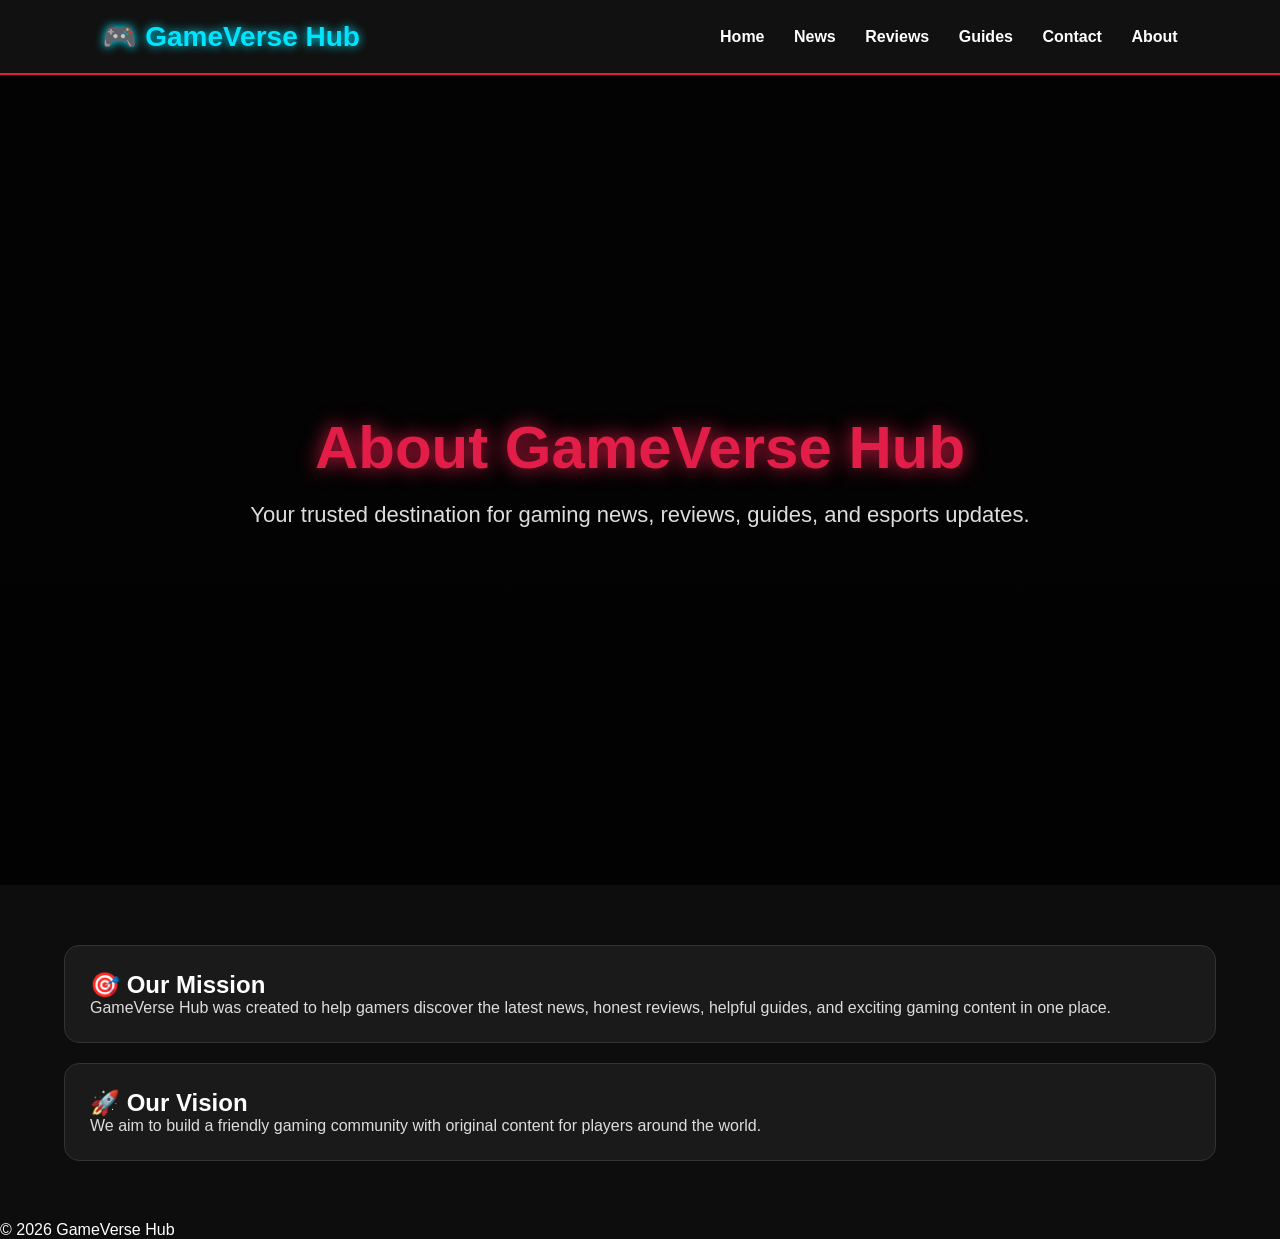
==== about.html @ 82fa5460 "Create about.html" ====
<!DOCTYPE html>
<html lang="en">
<head>
<meta charset="UTF-8">
<meta name="viewport" content="width=device-width, initial-scale=1.0">
<title>About | GameVerse Hub</title>
<link rel="stylesheet" href="css/style.css">
</head>

<body>

<header>
<div class="logo">🎮 GameVerse Hub</div>

<nav>
<a href="index.html">Home</a>
<a href="news.html">News</a>
<a href="reviews.html">Reviews</a>
<a href="guides.html">Guides</a>
<a href="contact.html">Contact</a>
<a href="about.html">About</a>
</nav>
</header>

<section class="hero">
<h1>About GameVerse Hub</h1>
<p>Your trusted destination for gaming news, reviews, guides, and esports updates.</p>
</section>

<section class="games">

<div class="card">
<h2>🎯 Our Mission</h2>
<p>GameVerse Hub was created to help gamers discover the latest news, honest reviews, helpful guides, and exciting gaming content in one place.</p>
</div>

<div class="card">
<h2>🚀 Our Vision</h2>
<p>We aim to build a friendly gaming community with original content for players around the world.</p>
</div>

</section>

<footer>
© 2026 GameVerse Hub
</footer>

<script src="js/script.js"></script>

</body>
</html>
---- css/style.css ----
*{
    margin:0;
    padding:0;
    box-sizing:border-box;
    font-family:Arial, Helvetica, sans-serif;
}

body{
    background:#0D0D0D;
    color:#ffffff;
}

header{
    display:flex;
    justify-content:space-between;
    align-items:center;
    padding:20px 8%;
    background:#111111;
    border-bottom:2px solid #E11D48;
    position:sticky;
    top:0;
}

.logo{
    font-size:28px;
    font-weight:bold;
    color:#00E5FF;
    text-shadow:0 0 10px #00E5FF;
}

nav a{
    color:white;
    text-decoration:none;
    margin-left:25px;
    transition:.3s;
    font-weight:bold;
}

nav a:hover{
    color:#00E5FF;
}

.hero{
    min-height:90vh;
    display:flex;
    flex-direction:column;
    justify-content:center;
    align-items:center;
    text-align:center;
    padding:20px;
    background:
    linear-gradient(rgba(0,0,0,.75),rgba(0,0,0,.85)),
    url("https://images.unsplash.com/photo-1542751110-97427bbecf20?w=1600") center/cover no-repeat;
}

.hero h1{
    font-size:60px;
    color:#E11D48;
    text-shadow:0 0 20px #E11D48;
}

.hero p{
    margin:20px 0;
    font-size:22px;
    color:#ddd;
}

.button{
    background:#E11D48;
    color:white;
    text-decoration:none;
    padding:15px 35px;
    border-radius:40px;
    font-weight:bold;
    transition:.3s;
    box-shadow:0 0 20px #E11D48;
}

.button:hover{
    background:#00E5FF;
    color:black;
    box-shadow:0 0 25px #00E5FF;
}

.games{
    width:90%;
    margin:60px auto;
}

.games-grid{
    display:grid;
    grid-template-columns:repeat(auto-fit,minmax(250px,1fr));
    gap:20px;
}

.card{
    background:#1A1A1A;
    border:1px solid #333;
    border-radius:15px;
    padding:25px;
    margin:20px 0;
    transition:0.3s;
}

.card:hover{
    transform:scale(1.03);
    border-color:#E11D48;
    box-shadow:0 0 20px #E11D48;
}

.card h3{
    color:#00E5FF;
    margin-bottom:10px;
}

.card p{
    color:#DDDDDD;
}

footerer{
    tt-align:cecenter;
    padding:30px;
    background:#111111;
    border-top:2px solid #E11D48;
    margin-top:50px;
}.search{
width:320px;
max-width:90%;
padding:14px;
border:none;
border-radius:30px;
font-size:16px;
outline:none;
background:#1A1A1A;
color:white;
border:2px solid #00E5FF;
}

.search:focus{
box-shadow:0 0 15px #00E5FF;
}
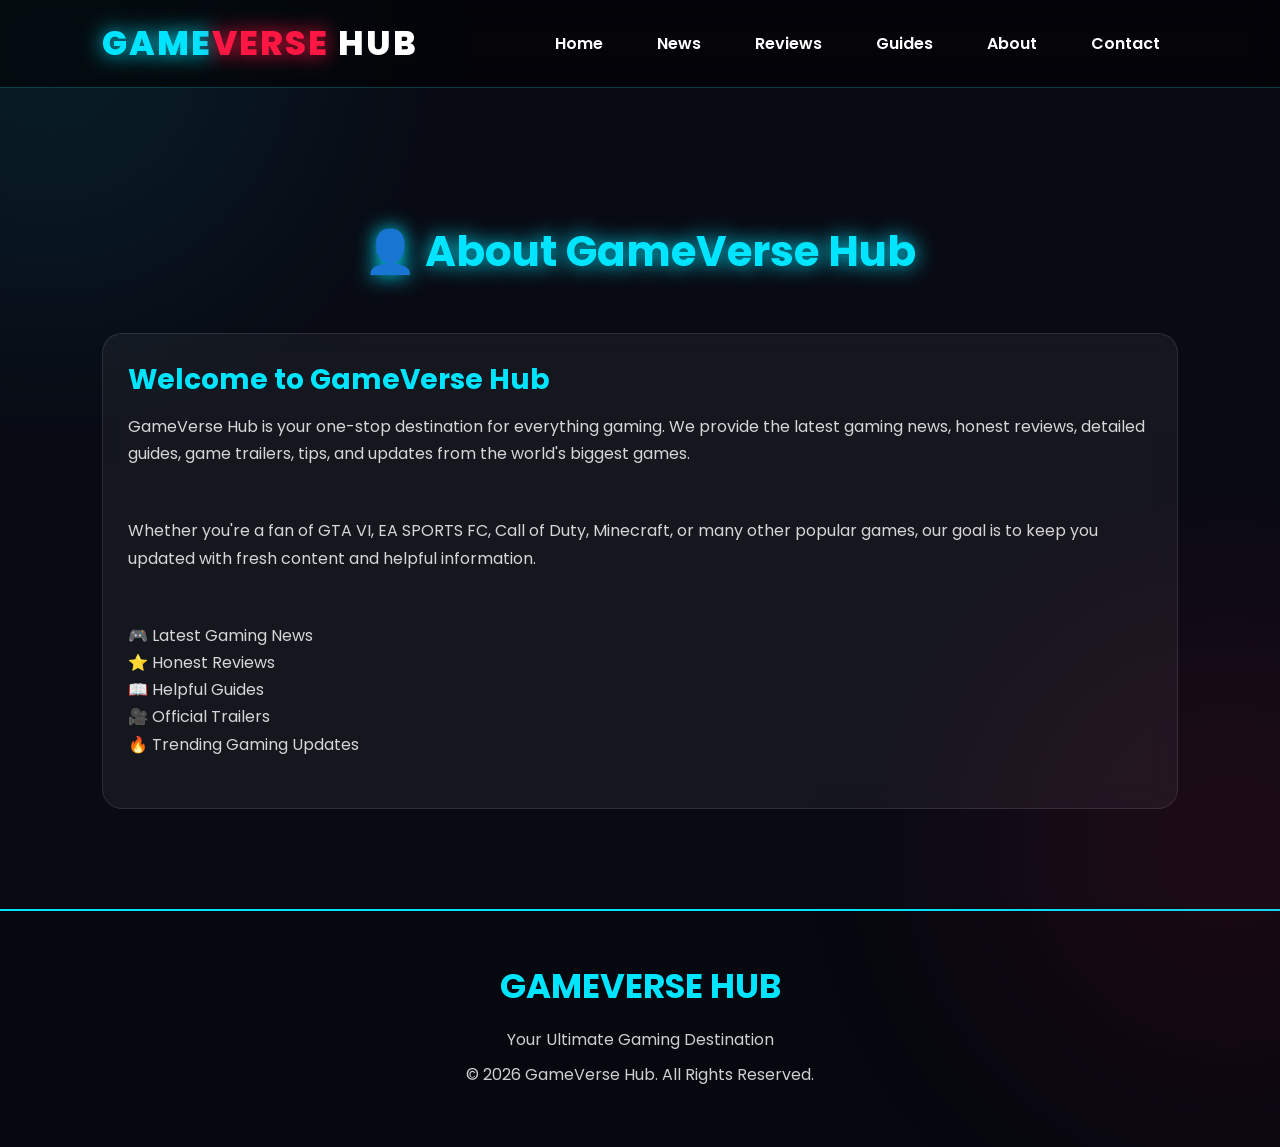
==== commit 38df0055: "Create about.html" ====
--- a/about.html
+++ b/about.html
@@ -1,48 +1,84 @@
 <!DOCTYPE html>
 <html lang="en">
+
 <head>
+
 <meta charset="UTF-8">
 <meta name="viewport" content="width=device-width, initial-scale=1.0">
+
 <title>About | GameVerse Hub</title>
+
 <link rel="stylesheet" href="css/style.css">
+
 </head>
 
 <body>
 
 <header>
-<div class="logo">🎮 GameVerse Hub</div>
+
+<div class="logo">
+<span class="blue">GAME</span><span class="red">VERSE</span> HUB
+</div>
 
 <nav>
 <a href="index.html">Home</a>
 <a href="news.html">News</a>
 <a href="reviews.html">Reviews</a>
 <a href="guides.html">Guides</a>
+<a href="about.html">About</a>
 <a href="contact.html">Contact</a>
-<a href="about.html">About</a>
 </nav>
+
 </header>
 
-<section class="hero">
-<h1>About GameVerse Hub</h1>
-<p>Your trusted destination for gaming news, reviews, guides, and esports updates.</p>
-</section>
+<section class="games" style="margin-top:120px;">
 
-<section class="games">
+<h2>👤 About GameVerse Hub</h2>
 
 <div class="card">
-<h2>🎯 Our Mission</h2>
-<p>GameVerse Hub was created to help gamers discover the latest news, honest reviews, helpful guides, and exciting gaming content in one place.</p>
+
+<div class="content">
+
+<h3>Welcome to GameVerse Hub</h3>
+
+<p>
+GameVerse Hub is your one-stop destination for everything gaming.
+We provide the latest gaming news, honest reviews, detailed guides,
+game trailers, tips, and updates from the world's biggest games.
+</p>
+
+<br>
+
+<p>
+Whether you're a fan of GTA VI, EA SPORTS FC, Call of Duty,
+Minecraft, or many other popular games, our goal is to keep you
+updated with fresh content and helpful information.
+</p>
+
+<br>
+
+<p>
+🎮 Latest Gaming News<br>
+⭐ Honest Reviews<br>
+📖 Helpful Guides<br>
+🎥 Official Trailers<br>
+🔥 Trending Gaming Updates
+</p>
+
 </div>
 
-<div class="card">
-<h2>🚀 Our Vision</h2>
-<p>We aim to build a friendly gaming community with original content for players around the world.</p>
 </div>
 
 </section>
 
 <footer>
-© 2026 GameVerse Hub
+
+<h2>GAMEVERSE HUB</h2>
+
+<p>Your Ultimate Gaming Destination</p>
+
+<p>© 2026 GameVerse Hub. All Rights Reserved.</p>
+
 </footer>
 
 <script src="js/script.js"></script>
--- a/css/style.css
+++ b/css/style.css
@@ -1,141 +1,474 @@
+/* ===================================
+   GAMEVERSE HUB V2
+   FUTURISTIC GAMING CSS
+=================================== */
+
+@import url('https://fonts.googleapis.com/css2?family=Poppins:wght@300;400;500;600;700;800&display=swap');
+
 *{
-    margin:0;
-    padding:0;
-    box-sizing:border-box;
-    font-family:Arial, Helvetica, sans-serif;
+margin:0;
+padding:0;
+box-sizing:border-box;
+font-family:'Poppins',sans-serif;
+scroll-behavior:smooth;
 }
 
 body{
-    background:#0D0D0D;
-    color:#ffffff;
-}
+background:#090b14;
+color:#fff;
+overflow-x:hidden;
+}
+
+a{
+text-decoration:none;
+color:white;
+}
+
+img{
+max-width:100%;
+display:block;
+}
+
+/* ===========================
+HEADER
+=========================== */
 
 header{
-    display:flex;
-    justify-content:space-between;
-    align-items:center;
-    padding:20px 8%;
-    background:#111111;
-    border-bottom:2px solid #E11D48;
-    position:sticky;
-    top:0;
+position:fixed;
+top:0;
+left:0;
+width:100%;
+padding:18px 8%;
+display:flex;
+justify-content:space-between;
+align-items:center;
+background:rgba(0,0,0,.55);
+backdrop-filter:blur(15px);
+z-index:1000;
+border-bottom:1px solid rgba(0,229,255,.25);
+}
+
+.logo{
+font-size:34px;
+font-weight:800;
+letter-spacing:2px;
+}
+
+.blue{
+color:#00e5ff;
+text-shadow:0 0 20px #00e5ff;
+}
+
+.red{
+color:#ff1744;
+text-shadow:0 0 20px #ff1744;
+}
+
+nav{
+display:flex;
+gap:18px;
+}
+
+nav a{
+padding:10px 18px;
+border-radius:30px;
+transition:.35s;
+font-weight:600;
+}
+
+nav a:hover{
+background:#00e5ff;
+color:#111;
+box-shadow:0 0 18px #00e5ff;
+}
+
+/* ===========================
+HERO
+=========================== */
+
+.hero{
+position:relative;
+height:100vh;
+display:flex;
+justify-content:center;
+align-items:center;
+text-align:center;
+padding:20px;
+background:url("../images/gta6.jpg") center/cover no-repeat;
+}
+
+.hero::before{
+content:"";
+position:absolute;
+inset:0;
+background:rgba(0,0,0,.65);
+}
+
+.hero-content{
+position:relative;
+z-index:2;
+max-width:900px;
+}
+
+.hero h1{
+font-size:72px;
+font-weight:800;
+margin-bottom:15px;
+text-shadow:0 0 25px #00e5ff;
+}
+
+.hero p{
+font-size:24px;
+color:#ddd;
+margin-bottom:30px;
+}
+
+.search{
+width:420px;
+max-width:100%;
+padding:15px 20px;
+border-radius:40px;
+border:none;
+outline:none;
+font-size:17px;
+margin-bottom:25px;
+background:#fff;
+color:#111;
+}
+
+.button{
+display:inline-block;
+padding:15px 40px;
+background:#ff1744;
+border-radius:40px;
+font-weight:700;
+transition:.35s;
+}
+
+.button:hover{
+background:#00e5ff;
+color:#111;
+transform:translateY(-3px);
+box-shadow:0 0 25px #00e5ff;
+  }
+/* ===========================
+FEATURED GAMES
+=========================== */
+
+.games{
+padding:100px 8%;
+}
+
+.games h2{
+text-align:center;
+font-size:42px;
+margin-bottom:50px;
+color:#00e5ff;
+text-shadow:0 0 20px #00e5ff;
+}
+
+.games-grid{
+display:grid;
+grid-template-columns:repeat(auto-fit,minmax(300px,1fr));
+gap:30px;
+}
+
+.card{
+background:rgba(255,255,255,.05);
+backdrop-filter:blur(12px);
+border:1px solid rgba(255,255,255,.1);
+border-radius:20px;
+overflow:hidden;
+transition:.4s;
+}
+
+.card:hover{
+transform:translateY(-12px);
+box-shadow:0 0 30px rgba(0,229,255,.35);
+border-color:#00e5ff;
+}
+
+.card img{
+width:100%;
+height:220px;
+object-fit:cover;
+}
+
+.card .content{
+padding:25px;
+}
+
+.card h3{
+font-size:28px;
+margin-bottom:12px;
+color:#00e5ff;
+}
+
+.card p{
+color:#d6d6d6;
+line-height:1.7;
+margin-bottom:25px;
+}
+
+.card .button{
+display:inline-block;
+padding:12px 28px;
+background:#ff1744;
+border-radius:30px;
+transition:.3s;
+}
+
+.card .button:hover{
+background:#00e5ff;
+color:#111;
+}
+
+/* ===========================
+LATEST NEWS
+=========================== */
+
+.news-section{
+padding:100px 8%;
+background:#0d1220;
+}
+
+.news-grid{
+display:grid;
+grid-template-columns:repeat(auto-fit,minmax(320px,1fr));
+gap:30px;
+}
+
+.news-card{
+background:#171d2f;
+border-radius:18px;
+padding:30px;
+transition:.35s;
+border:1px solid rgba(255,255,255,.08);
+}
+
+.news-card:hover{
+transform:translateY(-8px);
+border-color:#00e5ff;
+box-shadow:0 0 25px rgba(0,229,255,.25);
+}
+
+.news-card h3{
+font-size:24px;
+color:#00e5ff;
+margin-bottom:12px;
+}
+
+.news-card p{
+color:#d2d2d2;
+}
+
+/* ===========================
+FOOTER
+=========================== */
+
+footer{
+background:#06080f;
+padding:50px 20px;
+text-align:center;
+border-top:2px solid #00e5ff;
+}
+
+footer h2{
+font-size:34px;
+margin-bottom:15px;
+color:#00e5ff;
+}
+
+footer p{
+color:#cfcfcf;
+margin:10px 0;
+}
+
+footer a{
+color:#00e5ff;
+transition:.3s;
+}
+
+footer a:hover{
+color:#ff1744;
+}
+/* ===================================
+   ANIMATIONS
+=================================== */
+
+@keyframes fadeUp{
+    from{
+        opacity:0;
+        transform:translateY(40px);
+    }
+    to{
+        opacity:1;
+        transform:translateY(0);
+    }
+}
+
+.hero-content{
+    animation:fadeUp 1s ease;
+}
+
+.card{
+    animation:fadeUp .8s ease;
+}
+
+/* Glowing background */
+
+body::before{
+    content:"";
+    position:fixed;
+    top:-200px;
+    left:-200px;
+    width:500px;
+    height:500px;
+    background:#00e5ff;
+    opacity:.08;
+    filter:blur(120px);
+    border-radius:50%;
+    pointer-events:none;
+}
+
+body::after{
+    content:"";
+    position:fixed;
+    bottom:-200px;
+    right:-200px;
+    width:500px;
+    height:500px;
+    background:#ff1744;
+    opacity:.08;
+    filter:blur(120px);
+    border-radius:50%;
+    pointer-events:none;
+}
+
+/* Scrollbar */
+
+::-webkit-scrollbar{
+    width:10px;
+}
+
+::-webkit-scrollbar-track{
+    background:#090b14;
+}
+
+::-webkit-scrollbar-thumb{
+    background:#00e5ff;
+    border-radius:10px;
+}
+
+::-webkit-scrollbar-thumb:hover{
+    background:#ff1744;
+}
+
+/* ===================================
+   MOBILE
+=================================== */
+
+@media(max-width:991px){
+
+header{
+    flex-direction:column;
+    padding:15px;
+}
+
+nav{
+    flex-wrap:wrap;
+    justify-content:center;
+    margin-top:15px;
 }
 
 .logo{
     font-size:28px;
-    font-weight:bold;
-    color:#00E5FF;
-    text-shadow:0 0 10px #00E5FF;
+}
+
+.hero h1{
+    font-size:48px;
+}
+
+.hero p{
+    font-size:18px;
+}
+
+.games{
+    padding:70px 20px;
+}
+
+.games h2{
+    font-size:32px;
+}
+
+.card img{
+    height:200px;
+}
+
+}
+
+@media(max-width:768px){
+
+.hero{
+    height:auto;
+    min-height:100vh;
+    padding:120px 20px 60px;
+}
+
+.hero h1{
+    font-size:38px;
+}
+
+.hero p{
+    font-size:17px;
+}
+
+.search{
+  width:100%;
+}
+
+.games-grid,
+.news-grid{
+    grid-template-columns:1fr;
+}
+
+.button{
+    display:block;
+    width:100%;
+    text-align:center;
+}
+
+footer h2{
+    font-size:28px;
+}
+
+}
+
+@media(max-width:480px){
+
+.logo{
+    font-size:22px;
 }
 
 nav a{
-    color:white;
-    text-decoration:none;
-    margin-left:25px;
-    transition:.3s;
-    font-weight:bold;
-}
-
-nav a:hover{
-    color:#00E5FF;
-}
-
-.hero{
-    min-height:90vh;
-    display:flex;
-    flex-direction:column;
-    justify-content:center;
-    align-items:center;
-    text-align:center;
-    padding:20px;
-    background:
-    linear-gradient(rgba(0,0,0,.75),rgba(0,0,0,.85)),
-    url("https://images.unsplash.com/photo-1542751110-97427bbecf20?w=1600") center/cover no-repeat;
+    font-size:14px;
+    padding:8px 12px;
 }
 
 .hero h1{
-    font-size:60px;
-    color:#E11D48;
-    text-shadow:0 0 20px #E11D48;
+    font-size:32px;
 }
 
 .hero p{
-    margin:20px 0;
+    font-size:16px;
+}
+
+.games h2{
+    font-size:28px;
+}
+
+.card h3{
     font-size:22px;
-    color:#ddd;
-}
-
-.button{
-    background:#E11D48;
-    color:white;
-    text-decoration:none;
-    padding:15px 35px;
-    border-radius:40px;
-    font-weight:bold;
-    transition:.3s;
-    box-shadow:0 0 20px #E11D48;
-}
-
-.button:hover{
-    background:#00E5FF;
-    color:black;
-    box-shadow:0 0 25px #00E5FF;
-}
-
-.games{
-    width:90%;
-    margin:60px auto;
-}
-
-.games-grid{
-    display:grid;
-    grid-template-columns:repeat(auto-fit,minmax(250px,1fr));
-    gap:20px;
-}
-
-.card{
-    background:#1A1A1A;
-    border:1px solid #333;
-    border-radius:15px;
-    padding:25px;
-    margin:20px 0;
-    transition:0.3s;
-}
-
-.card:hover{
-    transform:scale(1.03);
-    border-color:#E11D48;
-    box-shadow:0 0 20px #E11D48;
-}
-
-.card h3{
-    color:#00E5FF;
-    margin-bottom:10px;
-}
-
-.card p{
-    color:#DDDDDD;
-}
-
-footerer{
-    tt-align:cecenter;
-    padding:30px;
-    background:#111111;
-    border-top:2px solid #E11D48;
-    margin-top:50px;
-}.search{
-width:320px;
-max-width:90%;
-padding:14px;
-border:none;
-border-radius:30px;
-font-size:16px;
-outline:none;
-background:#1A1A1A;
-color:white;
-border:2px solid #00E5FF;
-}
-
-.search:focus{
-box-shadow:0 0 15px #00E5FF;
-}
+}
+
+} 
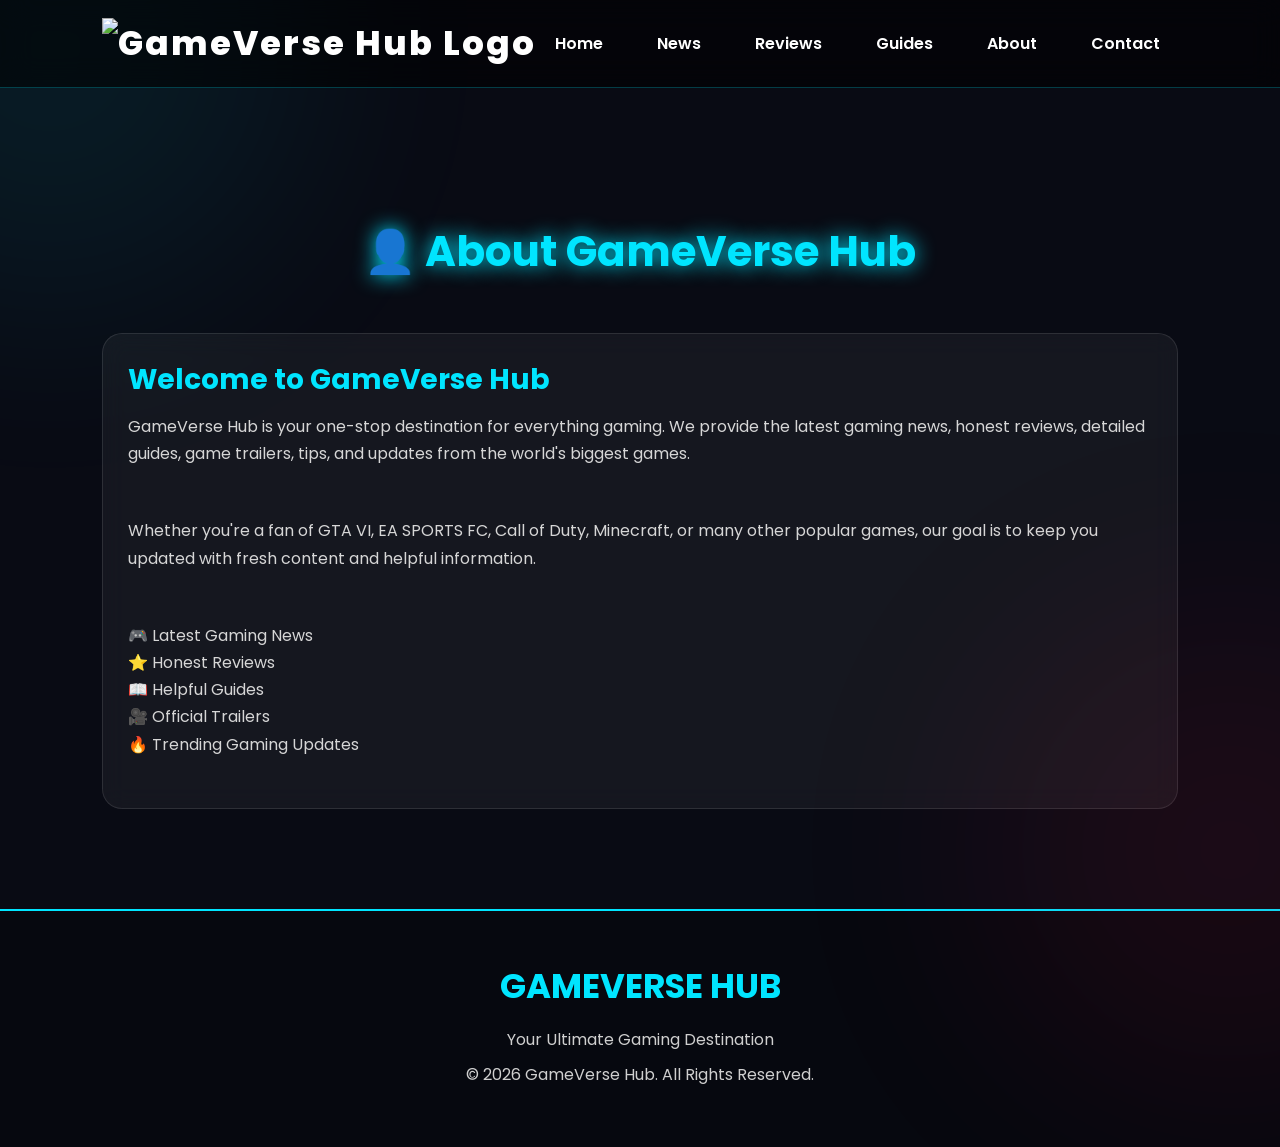
==== commit 9384b971: "Update about.html" ====
--- a/about.html
+++ b/about.html
@@ -17,7 +17,7 @@
 <header>
 
 <div class="logo">
-<span class="blue">GAME</span><span class="red">VERSE</span> HUB
+    <img src="images/logo.png" alt="GameVerse Hub Logo">
 </div>
 
 <nav>
